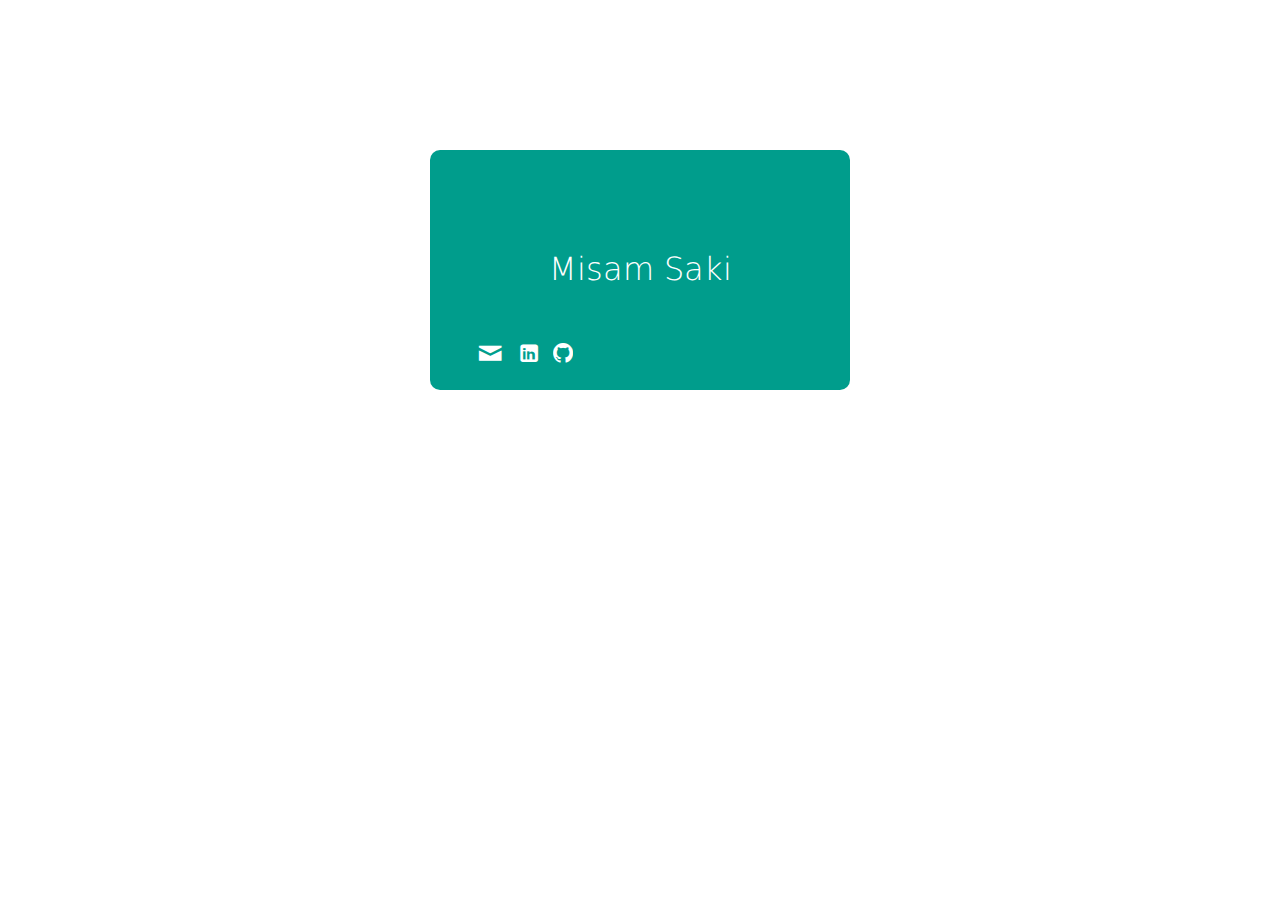
==== index.html @ 6d985bfc "Init" ====
<!DOCTYPE html>
	<html>
	<head>
		<title>Misam Saki</title>
		<meta charset="UTF-8">
		<meta name="viewport" content="initial-scale=1.0, user-scalable=no, width=device-width">
		<link rel="shortcut icon" type="image/x-icon" href='./favicon.png'/>
		<link rel="stylesheet" type="text/css" href="./style.css?v=2018-10-16:1">
	</head>
	<body>
		<div id="content">
			<h1 id="title">Misam Saki</h1>
			<div id="links">
				<ul>
					<li><a href="mailto:hi@misam.ir" title="email" class="genericon genericon-mail" target="_blank">email</a></li>
					<li><a href="http://ir.linkedin.com/pub/misam-saki/4b/987/a03/" title="linkedin" class="genericon genericon-linkedin-alt" target="_blank">linkedin</a></li>
					<li><a href="https://github.com/justmisam" title="github" class="genericon genericon-github" target="_blank">github</a></li>
				</ul>
			</div>
		</div>
	</body>
</html>
---- style.css ----
@import "./genericons/genericons.css";

@font-face {
	font-family: 'DejaVuSansLight';
	src: url('./font/DejaVuSansLight.eot');
	src: url('./font/DejaVuSansLight.eot?#iefix') format('embedded-opentype'), 
		url('./font/DejaVuSansLight.woff') format('woff'),
		url('./font/DejaVuSansLight.ttf') format('truetype'),
		url('./font/DejaVuSansLight.svg#laleh') format('svg');
	font-weight: normal;
	font-style: normal;
}

body {
	margin: 5px;
}

#content {
	margin: 150px auto 0;
	background: rgb(0, 157, 140);
	width: 420px;
	height: 240px;
	border-radius: 10px;
}

#title {
	margin: auto;
	color: #FFF;
	font-family: DejaVuSansLight;
	font-weight: normal;
	font-size: 24pt;
	text-align: center;
	padding: 100px 0 0;
}

#links {
	margin-top: 50px;
	text-align: left;
}
	#links ul li {
		display: inline-block;
		margin: 5px;
	}
		#links ul li a {
			color: #FFF;
			display: inline-block;
			width: 20px;
			height: 20px;
			overflow: hidden;
			font-size: 20px;
		}
		#links ul li a.genericon-mail {
			width: 30px;
			height: 30px;
			font-size: 30px;
			margin-top: -4px;
		}

@media screen and (max-width: 420px) {
	#content {
		width: 100%;
	}
}
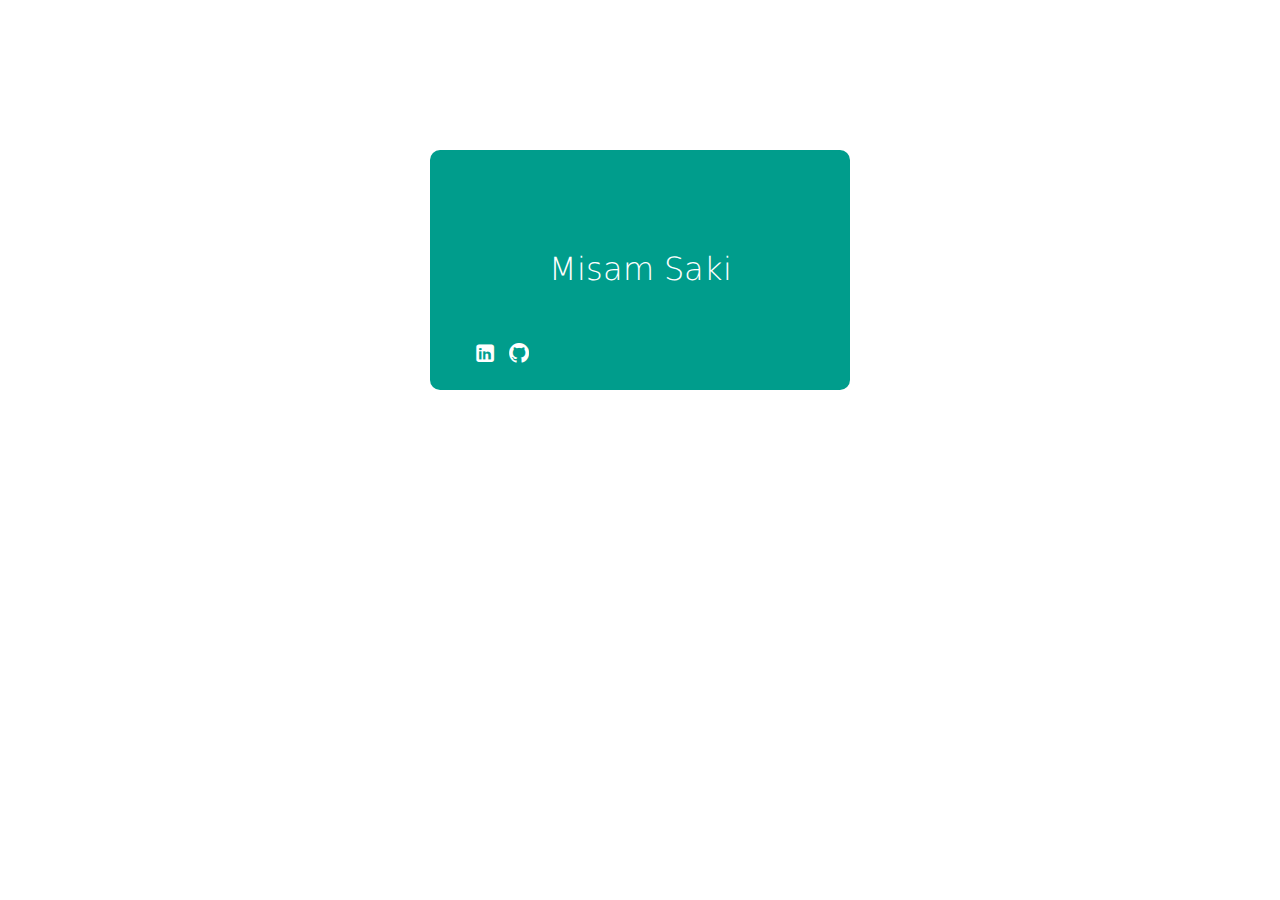
==== commit de1de2f8: "Removed email address" ====
--- a/index.html
+++ b/index.html
@@ -12,7 +12,6 @@
 			<h1 id="title">Misam Saki</h1>
 			<div id="links">
 				<ul>
-					<li><a href="mailto:hi@misam.ir" title="email" class="genericon genericon-mail" target="_blank">email</a></li>
 					<li><a href="http://ir.linkedin.com/pub/misam-saki/4b/987/a03/" title="linkedin" class="genericon genericon-linkedin-alt" target="_blank">linkedin</a></li>
 					<li><a href="https://github.com/justmisam" title="github" class="genericon genericon-github" target="_blank">github</a></li>
 				</ul>
